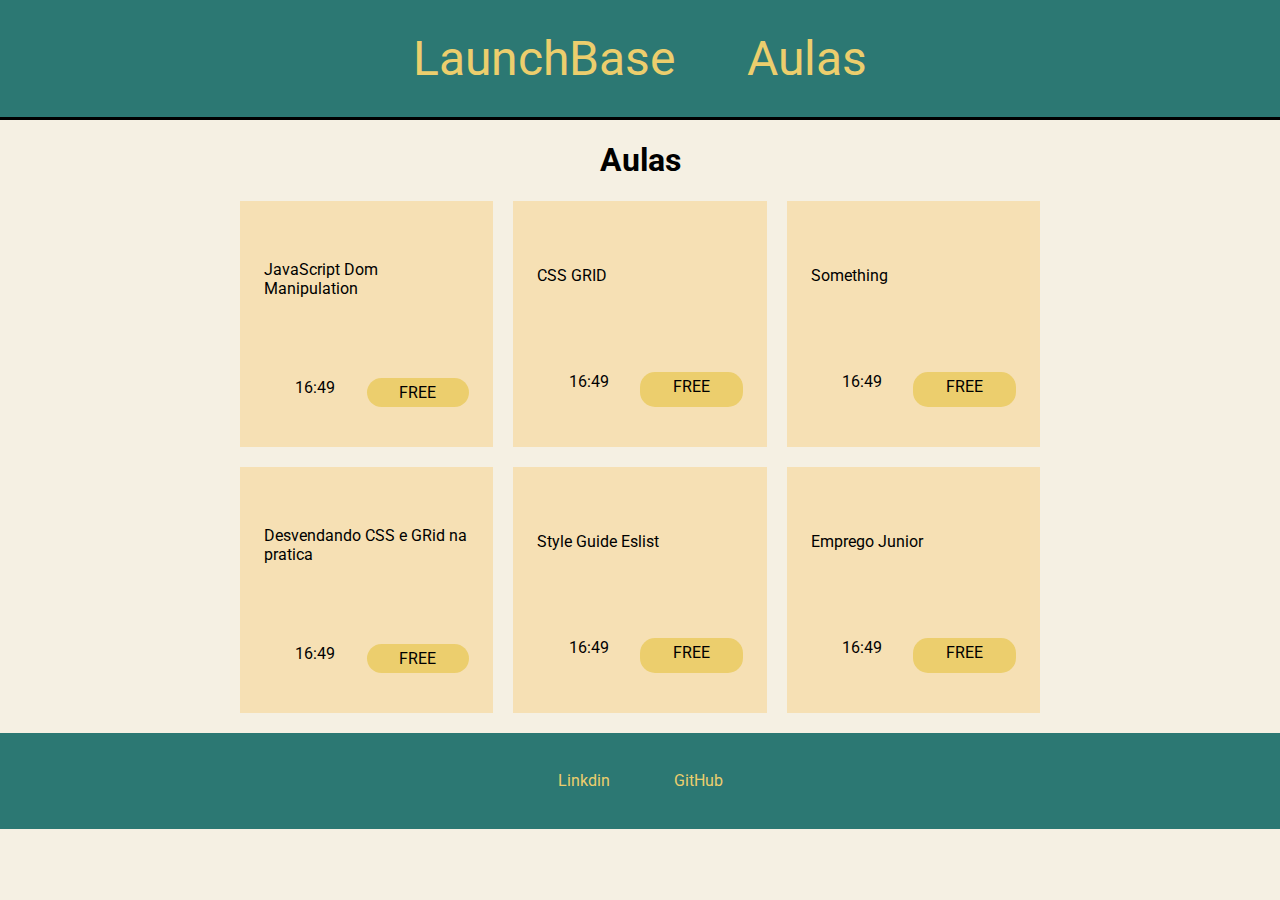
==== classes.html @ bc9431e1 "first commit" ====
<!DOCTYPE html>
<html>

<head>
<link rel="stylesheet" type="text/css" href="style.css">
<title>adasda</title>
<link href="https://fonts.googleapis.com/icon?family=Material+Icons" rel="stylesheet">
<link rel="icon" href="https://raw.githubusercontent.com/Rocketseat/bootcamp-launchbase-desafios-02/master/desafios/favicon.ico" type="image/x-icon" />
</head>

<body>
    <header>
        
        <a class="link" href="index.html">LaunchBase</a>
        <a class="link" href="classes.html">Aulas</a>

    </header>

    <id class="wrapper">
        <h1>Aulas</h1>
    </id>

    <section class="cards">

        <div class="card" id="wiozYyXQEVk"> 
            <div class="card_image-container">
                <img src="https://img.youtube.com/vi/wiozYyXQEVk/maxresdefault.jpg" alt="">
            </div>
            <div class="card_content">
                <p>JavaScript Dom Manipulation</p>
            </div>
            <div class="card_info">
                <p>16:49</p>
                <p class="card_price">FREE</p>
            </div>
        </div>

        <div class="card" id="HgwCeNVPlo0"> 
            <div class="card_image-container">
                <img src="https://img.youtube.com/vi/HgwCeNVPlo0/maxresdefault.jpg" alt="">
            </div>
            <div class="card_content">
                <p>CSS GRID</p>
            </div>
            <div class="card_info">
                <p>16:49</p>
                <p class="card_price">FREE</p>
            </div>
        </div>

        <div class="card" id="RNvQzo4DoOA"> 
            <div class="card_image-container">
                <img src="https://img.youtube.com/vi/RNvQzo4DoOA/maxresdefault.jpg" alt="">
            </div>
            <div class="card_content">
                <p>Something</p>
            </div>
            <div class="card_info">
                <p>16:49</p>
                <p class="card_price">FREE</p>
            </div>
        </div>

        <div class="card" id="HN1UjzRSdBk"> 
            <div class="card_image-container">
                <img src="https://img.youtube.com/vi/HN1UjzRSdBk/maxresdefault.jpg" alt="">
            </div>
            <div class="card_content">
                <p>Desvendando CSS e GRid na pratica</p>
            </div>
            <div class="card_info">
                <p>16:49</p>
                <p class="card_price">FREE</p>
            </div>
        </div>

        <div class="card" id="TI4v4Y8yRjw"> 
            <div class="card_image-container">
                <img src="https://img.youtube.com/vi/TI4v4Y8yRjw/maxresdefault.jpg" alt="">
            </div>
            <div class="card_content">
                <p>Style Guide Eslist</p>
            </div>
            <div class="card_info">
                <p>16:49</p>
                <p class="card_price">FREE</p>
            </div>
        </div>

        <div class="card" id="WPTQ8fZ0aQk"> 
            <div class="card_image-container">
                <img src="https://img.youtube.com/vi/WPTQ8fZ0aQk/maxresdefault.jpg" alt="">
            </div>
            <div class="card_content">
                <p>Emprego Junior</p>
            </div>
            <div class="card_info">
                <p>16:49</p>
                <p class="card_price">FREE</p>
            </div>
        </div>

    </section>

<div class="modal_overlay">
    <div class="modal">
        <a class="close_modal">
            <i class="material-icons">close</i>
        </a>
        <div class="modal_content">
            <iframe src="" frameborder="0"></iframe>

        </div>
        
    </div>
</div>





    <section class="links">
        <a  class="link" href="https://www.linkedin.com/in/junji-oshiro-75a3b24b/">Linkdin</a>
        <a class="link" href="https://github.com/junjio1">GitHub</a>

    </section>

    <script src="scripts.js"></script>
</body>

</html>
---- style.css ----
@import url('https://fonts.googleapis.com/css?family=Roboto&display=swap');

:root{
    --green: #2c7873

}

body{
    font-family: 'Roboto', sans-serif;
    background-color:#f5f0e3;
    margin: 0;
}

header{
    width: 100%;
    height: 70% ;
    background-color: var(--green);
    margin:auto;
    font-size: 3rem;
    padding: 30px 0;
    border-bottom: solid black;
    text-align: center;
    
}

.wrapper h1{
    text-align: center;
}
.link{
    margin: 30px;
}
 .link{
     color: #ecce6d;
     text-decoration: none;
 }
 .link:hover{
     color:#eef9bf;
     transition: color 770ms;
 }

 #sobre{
     margin: 5% 0;
     text-align: center;
     min-height: 95vh;
 }

 #sobre img{
     width: 33%;

 }

 #sobre ul{
     max-width: 200px ;
     margin: 0 auto;
     list-style-type: none;
     padding: 0;
 }

 .links{
     padding: 3%;
     background-color: var(--green);
     text-align: center;
 }



 /* CARDS */

 .cards{
     max-width: 800px;
     margin: 20px auto;
     display: grid;
     grid-template-columns: 1fr 1fr 1fr;
     gap: 20px;
 }

 .card{
     background-color:#f7d6959a;
     display: grid;
 }

 .card_image-container img {
     width: 100%;
 }

 .card_info,
 .card_content{
     padding: 24px;
 }

 .card_info{
     display: grid;
     grid-template-columns: 1fr 1fr;
     text-align: center;
 }

 .card_price{
     background-color: #ecce6d;
     border-radius: 15px;
     padding: 5px 20px;
 }


 /* modal overlay */

 .modal_overlay{
     background-color: rgba(0, 0, 0, 0.699);
     height: 100%;
     width: 100%;
     position: fixed;
     top: 0px;
     opacity: 0%;
     visibility: hidden;
 }

 .modal{
     background-color: white;
     height: 90%;
     width: 90%;
     margin: 5vh auto;
     position: relative;
 }
 .modal .close_modal{
     color: black;
     position: absolute;
     right: 8px;
     top: 8px;
     cursor: pointer;

 }

 /* modal - active */

 .modal_overlay.active{
     opacity: 1;
     visibility: visible;

 }

 iframe{
     top: 5%;
     height: 90%;
     width: 100%;
     position: absolute;
     text-align: inherit;
 }
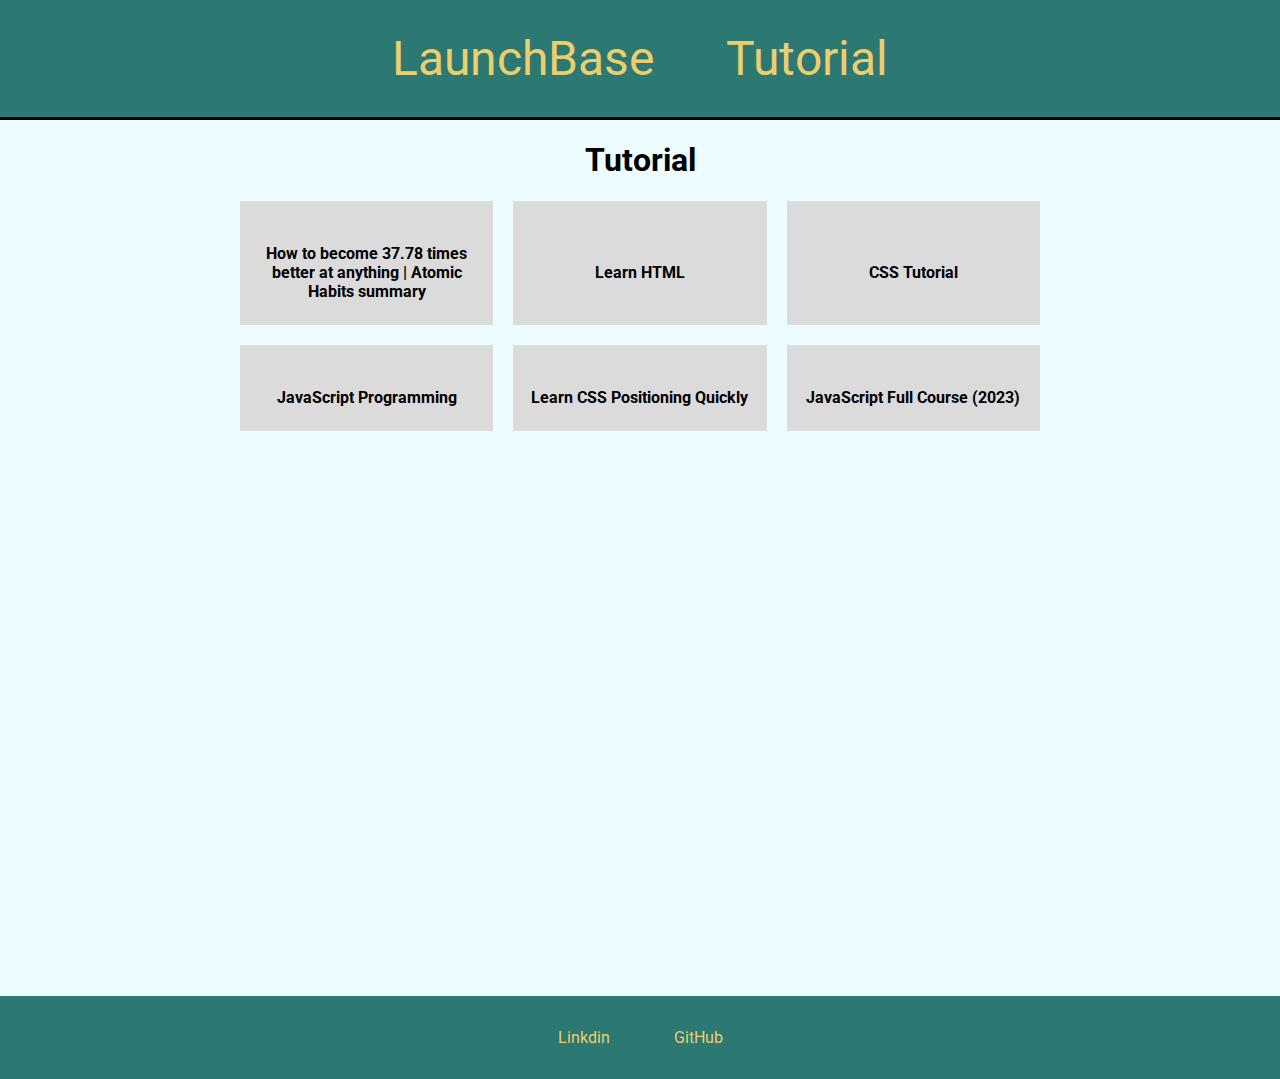
==== commit ce95df6b: "css, class.html" ====
--- a/classes.html
+++ b/classes.html
@@ -3,102 +3,90 @@
 
 <head>
 <link rel="stylesheet" type="text/css" href="style.css">
-<title>adasda</title>
+<title>Tutorias</title>
 <link href="https://fonts.googleapis.com/icon?family=Material+Icons" rel="stylesheet">
-<link rel="icon" href="https://raw.githubusercontent.com/Rocketseat/bootcamp-launchbase-desafios-02/master/desafios/favicon.ico" type="image/x-icon" />
 </head>
 
 <body>
     <header>
-        
         <a class="link" href="index.html">LaunchBase</a>
-        <a class="link" href="classes.html">Aulas</a>
+        <a class="link" href="classes.html">Tutorial</a>
 
     </header>
 
-    <id class="wrapper">
-        <h1>Aulas</h1>
-    </id>
+    <section class="wrapper">
+        <h1>Tutorial</h1>
+    
 
-    <section class="cards">
+        <section class="cards">
+            <div class="card" id="PZ7lDrwYdZc"> 
+                <div class="card_image-container">
+                    <img src="https://img.youtube.com/vi/PZ7lDrwYdZc/maxresdefault.jpg" alt="">
+                </div>
+                <div class="card_content">
+                    <p>How to become 37.78 times better at anything | Atomic Habits summary </p>
+                </div>
+            </div>
 
-        <div class="card" id="wiozYyXQEVk"> 
-            <div class="card_image-container">
-                <img src="https://img.youtube.com/vi/wiozYyXQEVk/maxresdefault.jpg" alt="">
+            <div class="card" id="kUMe1FH4CHE"> 
+                <div class="card_image-container">
+                    <img src="https://img.youtube.com/vi/kUMe1FH4CHE/maxresdefault.jpg" alt="">
+                </div>
+                <div class="card_content">
+                    <p>Learn HTML</p>
+                </div>
             </div>
-            <div class="card_content">
-                <p>JavaScript Dom Manipulation</p>
+
+            <div class="card" id="OXGznpKZ_sA"> 
+                <div class="card_image-container">
+                    <img src="https://img.youtube.com/vi/OXGznpKZ_sA/maxresdefault.jpg" alt="">
+                </div>
+                <div class="card_content">
+                    <p>CSS Tutorial</p>
+                </div>
             </div>
-            <div class="card_info">
-                <p>16:49</p>
-                <p class="card_price">FREE</p>
+
+            <div class="card" id="jS4aFq5-91M"> 
+                <div class="card_image-container">
+                    <img src="https://img.youtube.com/vi/jS4aFq5-91M/maxresdefault.jpg" alt="">
+                </div>
+                <div class="card_content">
+                    <p>JavaScript Programming</p>
+                </div>
             </div>
-        </div>
 
-        <div class="card" id="HgwCeNVPlo0"> 
-            <div class="card_image-container">
-                <img src="https://img.youtube.com/vi/HgwCeNVPlo0/maxresdefault.jpg" alt="">
+            <div class="card" id="MxEtxo_AaZ4"> 
+                <div class="card_image-container">
+                    <img src="https://img.youtube.com/vi/MxEtxo_AaZ4/maxresdefault.jpg" alt="">
+                </div>
+                <div class="card_content">
+                    <p>Learn CSS Positioning Quickly</p>
+                </div>
             </div>
-            <div class="card_content">
-                <p>CSS GRID</p>
             </div>
-            <div class="card_info">
-                <p>16:49</p>
-                <p class="card_price">FREE</p>
+            <div class="card" id="SBmSRK3feww"> 
+                <div class="card_image-container">
+                    <img src="https://img.youtube.com/vi/SBmSRK3feww/0.jpg" alt="">
+                </div>
+                <div class="card_content">
+                    <p>JavaScript Full Course (2023)</p>
+                </div>
             </div>
-        </div>
 
-        <div class="card" id="RNvQzo4DoOA"> 
-            <div class="card_image-container">
-                <img src="https://img.youtube.com/vi/RNvQzo4DoOA/maxresdefault.jpg" alt="">
-            </div>
-            <div class="card_content">
-                <p>Something</p>
-            </div>
-            <div class="card_info">
-                <p>16:49</p>
-                <p class="card_price">FREE</p>
-            </div>
-        </div>
+            <!-- <div class="card" id="WPTQ8fZ0aQk"> 
+                <div class="card_image-container">
+                    <img src="https://img.youtube.com/vi/WPTQ8fZ0aQk/maxresdefault.jpg" alt="">
+                </div>
+                <div class="card_content">
+                    <p>Emprego Junior</p>
+                </div> -->
+                <!-- <div class="card_info">
+                    <p>16:49</p>
+                    <p class="card_price">FREE</p>
+                </div> -->
 
-        <div class="card" id="HN1UjzRSdBk"> 
-            <div class="card_image-container">
-                <img src="https://img.youtube.com/vi/HN1UjzRSdBk/maxresdefault.jpg" alt="">
-            </div>
-            <div class="card_content">
-                <p>Desvendando CSS e GRid na pratica</p>
-            </div>
-            <div class="card_info">
-                <p>16:49</p>
-                <p class="card_price">FREE</p>
-            </div>
-        </div>
 
-        <div class="card" id="TI4v4Y8yRjw"> 
-            <div class="card_image-container">
-                <img src="https://img.youtube.com/vi/TI4v4Y8yRjw/maxresdefault.jpg" alt="">
-            </div>
-            <div class="card_content">
-                <p>Style Guide Eslist</p>
-            </div>
-            <div class="card_info">
-                <p>16:49</p>
-                <p class="card_price">FREE</p>
-            </div>
-        </div>
-
-        <div class="card" id="WPTQ8fZ0aQk"> 
-            <div class="card_image-container">
-                <img src="https://img.youtube.com/vi/WPTQ8fZ0aQk/maxresdefault.jpg" alt="">
-            </div>
-            <div class="card_content">
-                <p>Emprego Junior</p>
-            </div>
-            <div class="card_info">
-                <p>16:49</p>
-                <p class="card_price">FREE</p>
-            </div>
-        </div>
+        </section>
 
     </section>
 
--- a/style.css
+++ b/style.css
@@ -7,7 +7,8 @@
 
 body{
     font-family: 'Roboto', sans-serif;
-    background-color:#f5f0e3;
+    /* background-color:#f5f0e3; */
+    background-color: #ecfcff;
     margin: 0;
 }
 
@@ -23,15 +24,20 @@
     
 }
 
+.wrapper{
+    min-height: 95vh;
+    text-align: center;
+
+} 
+
 .wrapper h1{
     text-align: center;
 }
-.link{
-    margin: 30px;
-}
+
  .link{
      color: #ecce6d;
      text-decoration: none;
+     margin: 30px;
  }
  .link:hover{
      color:#eef9bf;
@@ -39,7 +45,7 @@
  }
 
  #sobre{
-     margin: 5% 0;
+     margin: 2% 0;
      text-align: center;
      min-height: 95vh;
  }
@@ -57,7 +63,7 @@
  }
 
  .links{
-     padding: 3%;
+     padding: 2rem;
      background-color: var(--green);
      text-align: center;
  }
@@ -65,6 +71,7 @@
 
 
  /* CARDS */
+
 
  .cards{
      max-width: 800px;
@@ -75,8 +82,9 @@
  }
 
  .card{
-     background-color:#f7d6959a;
+     background-color:#dbdbdb;
      display: grid;
+     cursor: pointer;
  }
 
  .card_image-container img {
@@ -85,20 +93,21 @@
 
  .card_info,
  .card_content{
-     padding: 24px;
+     padding: 0.5rem;
+     font-weight: bold;
  }
 
- .card_info{
+ /* .card_info{
      display: grid;
      grid-template-columns: 1fr 1fr;
      text-align: center;
- }
+ } */
 
- .card_price{
+ /* .card_price{
      background-color: #ecce6d;
      border-radius: 15px;
      padding: 5px 20px;
- }
+ } */
 
 
  /* modal overlay */
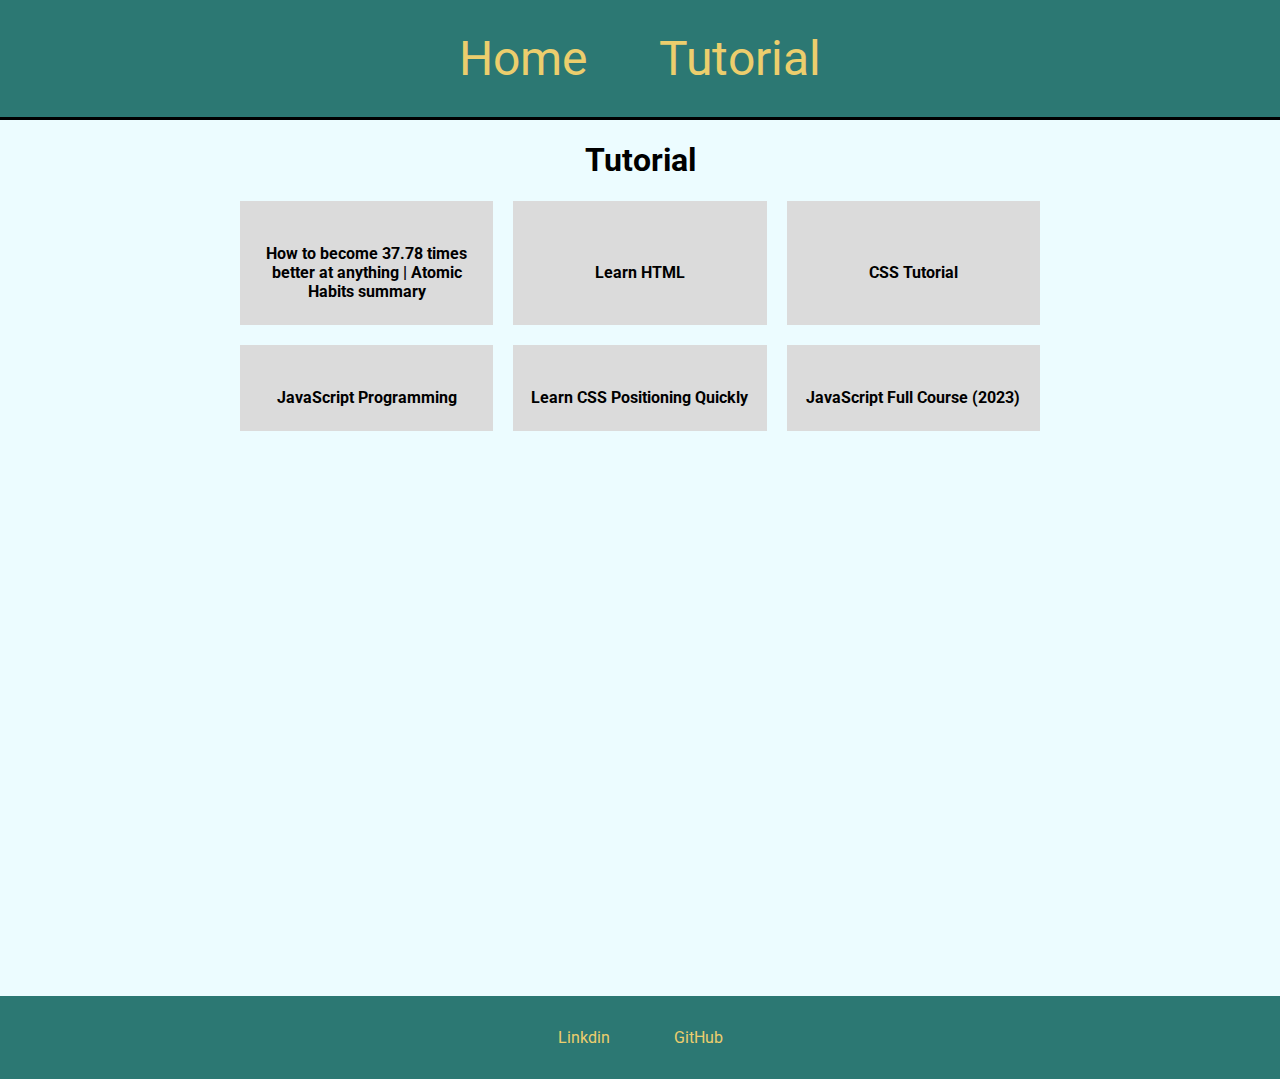
==== commit 2fe7dadb: "added projects" ====
--- a/classes.html
+++ b/classes.html
@@ -9,7 +9,7 @@
 
 <body>
     <header>
-        <a class="link" href="index.html">LaunchBase</a>
+        <a class="link" href="index.html">Home</a>
         <a class="link" href="classes.html">Tutorial</a>
 
     </header>
@@ -66,7 +66,7 @@
             </div>
             <div class="card" id="SBmSRK3feww"> 
                 <div class="card_image-container">
-                    <img src="https://img.youtube.com/vi/SBmSRK3feww/0.jpg" alt="">
+                    <img src="https://img.youtube.com/vi/SBmSRK3feww/maxresdefault.jpg" alt="">
                 </div>
                 <div class="card_content">
                     <p>JavaScript Full Course (2023)</p>
--- a/style.css
+++ b/style.css
@@ -47,12 +47,19 @@
  #sobre{
      margin: 2% 0;
      text-align: center;
-     min-height: 95vh;
+     min-height: 85vh;
+
  }
 
  #sobre img{
-     width: 33%;
+     max-width: 33%;
 
+ }
+
+ #sobre a {
+    text-decoration: none;
+    font-weight: bold;
+    padding: 0.5rem;
  }
 
  #sobre ul{
